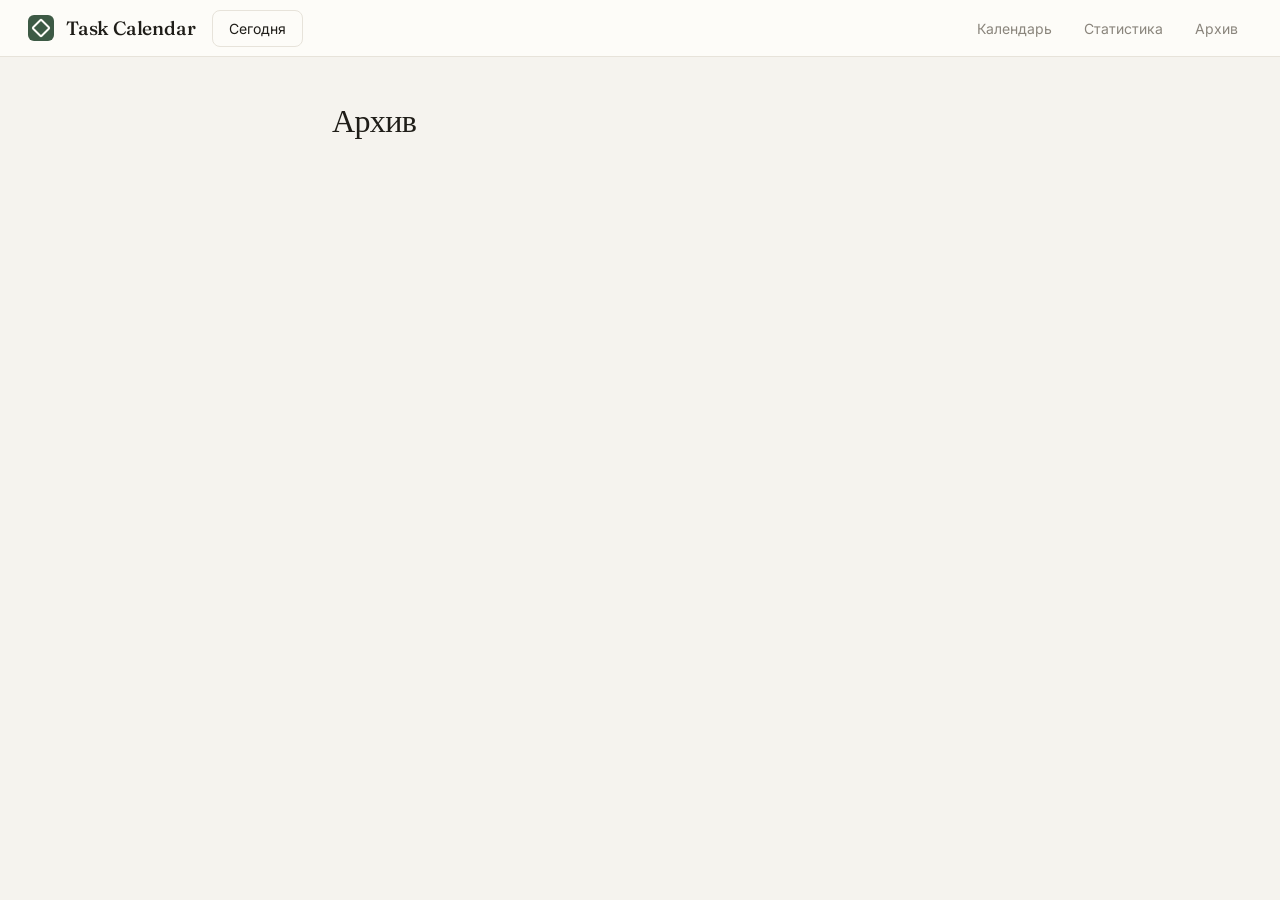
==== static/archive.html @ 2626975e "архив, статистика, навбар, редактор задач!" ====
<!DOCTYPE html>
<html lang="ru">
<head>
    <meta charset="UTF-8">
    <meta name="viewport" content="width=device-width, initial-scale=1.0">
    <title>Архив — Task Calendar</title>
    <link rel="preconnect" href="https://fonts.googleapis.com">
    <link rel="preconnect" href="https://fonts.gstatic.com" crossorigin>
    <link href="https://fonts.googleapis.com/css2?family=Fraunces:opsz,wght@9..144,400;9..144,500;9..144,600&family=Inter:wght@400;500;600&display=swap" rel="stylesheet">
    <link rel="stylesheet" href="style.css">
    <link rel="stylesheet" href="archive.css">
</head>
<body>
    <div class="archive-layout">
        <div class="archive-header">
            <h1 class="archive-heading">Архив</h1>
            <span class="archive-count" id="archiveCount"></span>
        </div>

        <div id="archiveEmpty" class="archive-empty hidden">
            Нет выполненных задач
        </div>

        <div id="archiveList"></div>
    </div>

    <script src="navbar.js"></script>
    <script src="archive.js"></script>
</body>
</html>
---- static/style.css ----
:root {
    --bg: #f5f3ee;
    --surface: #fdfcf8;
    --surface-2: #ece8df;
    --text: #1f1d18;
    --text-muted: #8a857c;
    --text-faint: #b8b3a8;
    --border: #e7e3da;
    --border-strong: #d9d4c7;
    --accent: #3d5a45;
    --accent-soft: #d9e4dc;
    --accent-hover: #2f4636;
    --low: #94b0d4;
    --medium: #d4a574;
    --high: #c87067;
    --task-default: #ece6d6;
    --shadow: 0 1px 2px rgba(40, 35, 25, 0.04);
    --shadow-lift: 0 4px 14px rgba(40, 35, 25, 0.08);
    --radius: 12px;
    --radius-sm: 8px;
    --radius-lg: 16px;
    --hour-height: 60px;
    --grid-hours: 14;
}

* { margin: 0; padding: 0; box-sizing: border-box; }

body {
    font-family: "Inter", system-ui, -apple-system, sans-serif;
    background: var(--bg);
    color: var(--text);
    line-height: 1.5;
    -webkit-font-smoothing: antialiased;
}

button { font: inherit; }

/* ---------- Top bar ---------- */
.topbar {
    display: flex;
    align-items: center;
    justify-content: space-between;
    padding: 14px 28px;
    border-bottom: 1px solid var(--border);
    background: var(--surface);
}

.brand { display: flex; align-items: center; gap: 12px; }

.brand-mark {
    width: 26px; height: 26px;
    background: var(--accent);
    border-radius: 6px;
    position: relative;
}
.brand-mark::before {
    content: "";
    position: absolute;
    inset: 6px;
    border: 2px solid var(--surface);
    border-radius: 2px;
    transform: rotate(45deg);
}

.brand-name {
    font-family: "Fraunces", Georgia, serif;
    font-size: 1.2rem;
    font-weight: 500;
    letter-spacing: -0.01em;
}

.btn-today {
    background: var(--surface);
    color: var(--text);
    border: 1px solid var(--border);
    padding: 7px 16px;
    border-radius: var(--radius-sm);
    font-size: 0.875rem;
    cursor: pointer;
    transition: background 0.15s, border-color 0.15s;
}
.btn-today:hover { background: var(--surface-2); border-color: var(--border-strong); }

/* ---------- Layout ---------- */
.layout {
    display: grid;
    grid-template-columns: 300px 1fr;
    min-height: calc(100vh - 57px);
}

.sidebar {
    border-right: 1px solid var(--border);
    background: var(--bg);
    padding: 20px;
    display: flex;
    flex-direction: column;
    gap: 14px;
    overflow-y: auto;
}

.main {
    padding: 28px 32px;
    overflow: auto;
}

/* ---------- Cards ---------- */
.card {
    background: var(--surface);
    border: 1px solid var(--border);
    border-radius: var(--radius);
    padding: 16px;
    box-shadow: var(--shadow);
}

.card-title {
    font-family: "Fraunces", Georgia, serif;
    font-size: 0.95rem;
    font-weight: 500;
    margin-bottom: 12px;
    letter-spacing: -0.005em;
}

/* ---------- Mini calendar ---------- */
.mini-cal {
    background: var(--surface);
    border: 1px solid var(--border);
    border-radius: var(--radius);
    padding: 14px;
    box-shadow: var(--shadow);
}

.mini-cal-header {
    display: flex;
    align-items: center;
    justify-content: space-between;
    margin-bottom: 10px;
}
.mini-cal-header > span {
    font-family: "Fraunces", Georgia, serif;
    font-size: 0.95rem;
    font-weight: 500;
    text-transform: capitalize;
}

.mini-nav {
    width: 22px; height: 22px;
    border: none;
    background: transparent;
    color: var(--text-muted);
    cursor: pointer;
    border-radius: 4px;
    font-size: 1.05rem;
    display: flex; align-items: center; justify-content: center;
}
.mini-nav:hover { background: var(--surface-2); color: var(--text); }

.mini-cal-weekdays {
    display: grid;
    grid-template-columns: repeat(7, 1fr);
    margin-bottom: 4px;
}
.mini-cal-weekdays span {
    text-align: center;
    font-size: 0.68rem;
    color: var(--text-faint);
    text-transform: uppercase;
    letter-spacing: 0.06em;
    padding: 4px 0;
}

.mini-cal-grid {
    display: grid;
    grid-template-columns: repeat(7, 1fr);
    gap: 1px;
}

.mini-day {
    aspect-ratio: 1;
    display: flex;
    align-items: center;
    justify-content: center;
    font-size: 0.8rem;
    border-radius: 6px;
    cursor: pointer;
    color: var(--text);
    border: none;
    background: transparent;
    position: relative;
    transition: background 0.12s;
}
.mini-day.other-month { color: var(--text-faint); }
.mini-day:hover { background: var(--surface-2); }
.mini-day.in-week { background: var(--accent-soft); }
.mini-day.today {
    background: var(--accent);
    color: var(--surface);
    font-weight: 600;
}
.mini-day.has-tasks::after {
    content: "";
    position: absolute;
    bottom: 3px;
    width: 3px; height: 3px;
    border-radius: 50%;
    background: var(--accent);
}
.mini-day.today.has-tasks::after { background: var(--surface); }

/* ---------- Form ---------- */
.add-form { display: flex; flex-direction: column; gap: 8px; }

.add-form input,
.add-form select {
    font-family: inherit;
    font-size: 0.875rem;
    padding: 9px 11px;
    border: 1px solid var(--border);
    border-radius: var(--radius-sm);
    background: var(--bg);
    color: var(--text);
    width: 100%;
}
.add-form input:focus,
.add-form select:focus {
    outline: none;
    border-color: var(--accent);
    background: var(--surface);
}

.form-row {
    display: grid;
    grid-template-columns: 1fr 1fr;
    gap: 8px;
}

.btn-primary {
    background: var(--accent);
    color: var(--surface);
    border: none;
    border-radius: var(--radius-sm);
    padding: 10px;
    font-size: 0.875rem;
    font-weight: 500;
    cursor: pointer;
    transition: background 0.15s;
    margin-top: 4px;
}
.btn-primary:hover { background: var(--accent-hover); }

/* ---------- Global list ---------- */
.global-list { display: flex; flex-direction: column; gap: 6px; }

.global-task {
    display: flex;
    align-items: center;
    gap: 10px;
    padding: 8px 10px;
    background: var(--bg);
    border-left: 3px solid var(--border-strong);
    border-radius: var(--radius-sm);
    font-size: 0.875rem;
}
.global-task.priority-1 { border-left-color: var(--low); }
.global-task.priority-2 { border-left-color: var(--medium); }
.global-task.priority-3 { border-left-color: var(--high); }
.global-task.done { opacity: 0.5; }
.global-task.done .global-task-title { text-decoration: line-through; }

.global-task-checkbox { cursor: pointer; }
.global-task-title {
    flex: 1; min-width: 0;
    overflow: hidden; text-overflow: ellipsis; white-space: nowrap;
}
.global-task-delete {
    background: none; border: none;
    color: var(--text-faint);
    cursor: pointer;
    font-size: 1rem;
    padding: 0 4px;
    line-height: 1;
}
.global-task-delete:hover { color: var(--high); }

.empty {
    color: var(--text-faint);
    font-size: 0.85rem;
    text-align: center;
    padding: 6px 0;
}

/* ---------- Filters ---------- */
.filter-row { display: flex; flex-wrap: wrap; gap: 6px; }

.filter-btn {
    background: var(--bg);
    color: var(--text);
    border: 1px solid var(--border);
    padding: 5px 12px;
    border-radius: 20px;
    font-size: 0.8rem;
    cursor: pointer;
    transition: all 0.15s;
}
.filter-btn:hover { background: var(--surface-2); }
.filter-btn.active {
    background: var(--accent);
    color: var(--surface);
    border-color: var(--accent);
}

/* ---------- Week navigation ---------- */
.week-nav {
    display: flex;
    align-items: center;
    gap: 14px;
    margin-bottom: 20px;
}

.week-nav h2 {
    font-family: "Fraunces", Georgia, serif;
    font-size: 1.45rem;
    font-weight: 500;
    letter-spacing: -0.015em;
    text-transform: capitalize;
}

.nav-btn {
    width: 34px; height: 34px;
    border-radius: 50%;
    border: 1px solid var(--border);
    background: var(--surface);
    color: var(--text);
    cursor: pointer;
    font-size: 1rem;
    display: flex; align-items: center; justify-content: center;
    transition: all 0.15s;
}
.nav-btn:hover { background: var(--surface-2); border-color: var(--border-strong); }

/* ---------- Week grid ---------- */
.week-grid {
    background: var(--surface);
    border: 1px solid var(--border);
    border-radius: var(--radius-lg);
    overflow: hidden;
    min-width: 760px;
}

.day-header-row {
    display: grid;
    grid-template-columns: 60px repeat(7, 1fr);
    border-bottom: 1px solid var(--border);
    background: var(--surface);
}

.day-header {
    padding: 14px 8px;
    text-align: center;
    border-left: 1px solid var(--border);
}
.day-header:first-child { border-left: none; }
.day-header.today { background: var(--accent-soft); }

.day-header-name {
    font-size: 0.7rem;
    text-transform: uppercase;
    letter-spacing: 0.07em;
    color: var(--text-muted);
}
.day-header-num {
    font-family: "Fraunces", Georgia, serif;
    font-size: 1.5rem;
    font-weight: 500;
    margin-top: 2px;
}
.day-header.today .day-header-num { color: var(--accent); }

/* All-day row */
.allday-row {
    display: grid;
    grid-template-columns: 60px repeat(7, 1fr);
    background: var(--surface);
    border-bottom: 1px solid var(--border);
}
.allday-label {
    font-size: 0.65rem;
    color: var(--text-faint);
    padding: 6px 8px;
    text-align: right;
    align-self: center;
    text-transform: uppercase;
    letter-spacing: 0.05em;
}
.allday-cell {
    padding: 4px;
    border-left: 1px solid var(--border);
    display: flex;
    flex-direction: column;
    gap: 2px;
    min-height: 28px;
}
.allday-task {
    padding: 3px 8px;
    background: var(--task-default);
    border-radius: 4px;
    font-size: 0.75rem;
    border-left: 3px solid var(--border-strong);
    cursor: pointer;
    overflow: hidden;
    text-overflow: ellipsis;
    white-space: nowrap;
}
.allday-task.priority-1 { border-left-color: var(--low); }
.allday-task.priority-2 { border-left-color: var(--medium); }
.allday-task.priority-3 { border-left-color: var(--high); }
.allday-task.done { opacity: 0.5; text-decoration: line-through; }

/* Time grid */
.time-grid {
    display: grid;
    grid-template-columns: 60px repeat(7, 1fr);
}

.time-col {
    background: var(--surface);
}
.time-label {
    height: var(--hour-height);
    padding: 4px 8px;
    text-align: right;
    font-size: 0.7rem;
    color: var(--text-muted);
    border-top: 1px solid var(--border);
}
.time-label:first-child { border-top: none; color: transparent; }

.day-col {
    border-left: 1px solid var(--border);
    position: relative;
    height: calc(var(--grid-hours) * var(--hour-height));
}
.day-col.today { background: rgba(217, 228, 220, 0.18); }

.hour-line {
    position: absolute;
    left: 0; right: 0;
    border-top: 1px solid var(--border);
    pointer-events: none;
}

/* Task block */
.task-block {
    position: absolute;
    left: 3px; right: 3px;
    background: var(--task-default);
    border-radius: 6px;
    padding: 5px 8px 5px 10px;
    font-size: 0.78rem;
    overflow: hidden;
    cursor: pointer;
    border-left: 3px solid var(--border-strong);
    transition: transform 0.12s, box-shadow 0.12s;
}
.task-block:hover {
    box-shadow: var(--shadow-lift);
    transform: translateY(-1px);
    z-index: 1;
}
.task-block.priority-1 { border-left-color: var(--low); }
.task-block.priority-2 { border-left-color: var(--medium); }
.task-block.priority-3 { border-left-color: var(--high); }
.task-block.done { opacity: 0.55; }
.task-block.done .task-block-title { text-decoration: line-through; }

.task-block-title {
    font-weight: 500;
    line-height: 1.2;
    overflow: hidden;
    text-overflow: ellipsis;
    white-space: nowrap;
    padding-right: 14px;
}
.task-block-time {
    font-size: 0.68rem;
    color: rgba(31, 29, 24, 0.6);
    margin-top: 2px;
}

.task-block-delete {
    position: absolute;
    top: 3px; right: 4px;
    background: none;
    border: none;
    color: rgba(31, 29, 24, 0.35);
    cursor: pointer;
    font-size: 0.95rem;
    line-height: 1;
    padding: 0 2px;
    opacity: 0;
    transition: opacity 0.12s, color 0.12s;
}
.task-block:hover .task-block-delete { opacity: 1; }
.task-block-delete:hover { color: var(--high); }

/* Responsive */
@media (max-width: 980px) {
    .layout { grid-template-columns: 1fr; }
    .sidebar {
        border-right: none;
        border-bottom: 1px solid var(--border);
    }
    .main { padding: 20px; }
}

/* ---------- Navbar (shared) ---------- */
.navbar {
    display: flex;
    align-items: center;
    justify-content: space-between;
    padding: 0 28px;
    height: 57px;
    border-bottom: 1px solid var(--border);
    background: var(--surface);
    position: sticky;
    top: 0;
    z-index: 100;
}

.navbar-left {
    display: flex;
    align-items: center;
    gap: 16px;
}

.navbar-brand {
    display: flex;
    align-items: center;
    gap: 12px;
    text-decoration: none;
    color: var(--text);
}

.navbar-links {
    display: flex;
    align-items: center;
    gap: 4px;
}

.nav-link {
    font-size: 0.875rem;
    color: var(--text-muted);
    text-decoration: none;
    padding: 6px 14px;
    border-radius: var(--radius-sm);
    transition: background 0.15s, color 0.15s;
}

.nav-link:hover {
    background: var(--surface-2);
    color: var(--text);
}

.nav-link.active {
    background: var(--accent-soft);
    color: var(--accent);
    font-weight: 500;
}

/* ---------- Modal ---------- */
.modal-overlay {
    position: fixed;
    inset: 0;
    background: rgba(31, 29, 24, 0.45);
    display: flex;
    align-items: center;
    justify-content: center;
    z-index: 200;
    padding: 20px;
    opacity: 0;
    pointer-events: none;
    transition: opacity 0.18s ease;
}
.modal-overlay.open {
    opacity: 1;
    pointer-events: all;
}

.modal {
    background: var(--surface);
    border: 1px solid var(--border);
    border-radius: var(--radius-lg);
    box-shadow: var(--shadow-lift);
    width: 100%;
    max-width: 440px;
    padding: 24px;
    transform: translateY(8px);
    transition: transform 0.18s ease;
}
.modal-overlay.open .modal {
    transform: translateY(0);
}

.modal-header {
    display: flex;
    align-items: center;
    justify-content: space-between;
    margin-bottom: 20px;
}

.modal-title {
    font-family: "Fraunces", Georgia, serif;
    font-size: 1.1rem;
    font-weight: 500;
    letter-spacing: -0.01em;
}

.modal-close {
    background: none;
    border: none;
    color: var(--text-muted);
    cursor: pointer;
    font-size: 1.4rem;
    line-height: 1;
    padding: 0 4px;
    transition: color 0.12s;
}
.modal-close:hover { color: var(--text); }

.modal-form {
    display: flex;
    flex-direction: column;
    gap: 8px;
}

.modal-form input,
.modal-form select {
    font-family: inherit;
    font-size: 0.875rem;
    padding: 9px 11px;
    border: 1px solid var(--border);
    border-radius: var(--radius-sm);
    background: var(--bg);
    color: var(--text);
    width: 100%;
}
.modal-form input:focus,
.modal-form select:focus {
    outline: none;
    border-color: var(--accent);
    background: var(--surface);
}

.modal-actions {
    display: flex;
    align-items: center;
    justify-content: space-between;
    margin-top: 8px;
    gap: 8px;
}

.modal-actions-right {
    display: flex;
    gap: 8px;
}

.btn-danger {
    background: none;
    color: var(--high);
    border: 1px solid var(--high);
    border-radius: var(--radius-sm);
    padding: 9px 16px;
    font-size: 0.875rem;
    cursor: pointer;
    transition: background 0.15s, color 0.15s;
}
.btn-danger:hover {
    background: var(--high);
    color: var(--surface);
}

.btn-secondary {
    background: var(--surface);
    color: var(--text);
    border: 1px solid var(--border);
    border-radius: var(--radius-sm);
    padding: 9px 16px;
    font-size: 0.875rem;
    cursor: pointer;
    transition: background 0.15s, border-color 0.15s;
}
.btn-secondary:hover { background: var(--surface-2); border-color: var(--border-strong); }
.btn-secondary.done-active {
    background: var(--accent-soft);
    color: var(--accent);
    border-color: var(--accent);
}
---- static/archive.css ----
.archive-layout {
    max-width: 680px;
    margin: 0 auto;
    padding: 40px 32px 80px;
}

.archive-header {
    display: flex;
    align-items: baseline;
    gap: 14px;
    margin-bottom: 32px;
}

.archive-heading {
    font-family: "Fraunces", Georgia, serif;
    font-size: 2rem;
    font-weight: 500;
    letter-spacing: -0.02em;
}

.archive-count {
    font-size: 0.85rem;
    color: var(--text-muted);
}

/* ---------- Пустое состояние ---------- */
.archive-empty {
    color: var(--text-faint);
    font-size: 0.95rem;
    text-align: center;
    padding: 60px 0;
}
.hidden { display: none; }

/* ---------- Группы ---------- */
.archive-group {
    margin-bottom: 28px;
}

.archive-group-title {
    font-size: 0.72rem;
    text-transform: uppercase;
    letter-spacing: 0.08em;
    color: var(--text-faint);
    margin-bottom: 8px;
    padding-left: 2px;
}

/* ---------- Задачи ---------- */
.archive-task {
    display: flex;
    align-items: flex-start;
    gap: 12px;
    padding: 12px 14px;
    background: var(--surface);
    border: 1px solid var(--border);
    border-left: 3px solid var(--border-strong);
    border-radius: var(--radius-sm);
    margin-bottom: 6px;
    box-shadow: var(--shadow);
    opacity: 0.75;
}

.archive-task.priority-1 { border-left-color: var(--low); }
.archive-task.priority-2 { border-left-color: var(--medium); }
.archive-task.priority-3 { border-left-color: var(--high); }

.archive-task-check {
    color: var(--accent);
    font-size: 1rem;
    margin-top: 1px;
    flex-shrink: 0;
}

.archive-task-body {
    flex: 1;
    min-width: 0;
}

.archive-task-title {
    font-size: 0.9rem;
    font-weight: 500;
    text-decoration: line-through;
    color: var(--text-muted);
    white-space: nowrap;
    overflow: hidden;
    text-overflow: ellipsis;
}

.archive-task-meta {
    font-size: 0.75rem;
    color: var(--text-faint);
    margin-top: 3px;
}

.archive-task-delete {
    background: none;
    border: none;
    color: var(--text-faint);
    cursor: pointer;
    font-size: 1rem;
    padding: 0 2px;
    line-height: 1;
    flex-shrink: 0;
    transition: color 0.12s;
}
.archive-task-delete:hover { color: var(--high); }

@media (max-width: 640px) {
    .archive-layout { padding: 28px 20px 60px; }
}
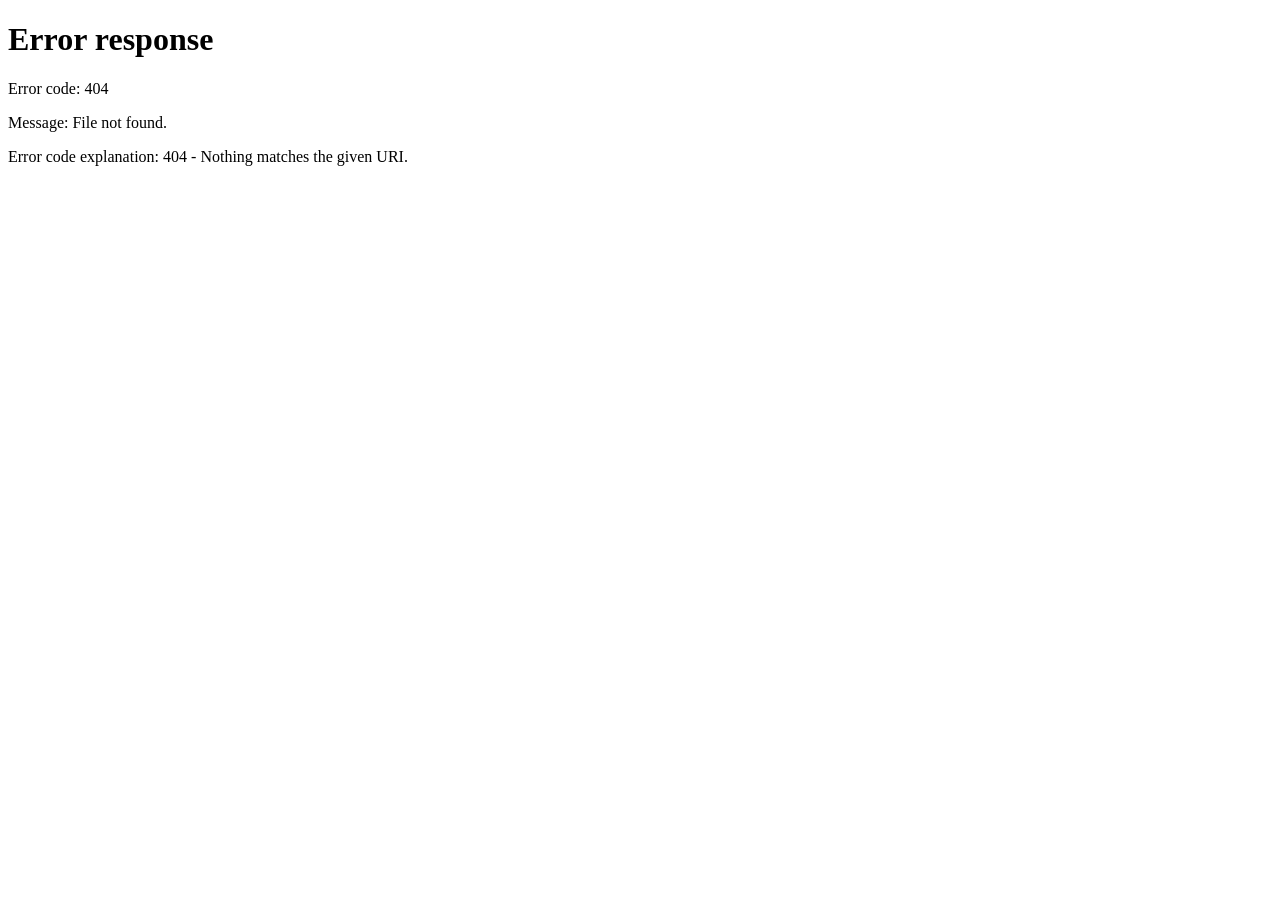
==== commit 865ae20b: "прокрутка, 24 часовой формат" ====
--- a/static/archive.html
+++ b/static/archive.html
@@ -9,6 +9,7 @@
     <link href="https://fonts.googleapis.com/css2?family=Fraunces:opsz,wght@9..144,400;9..144,500;9..144,600&family=Inter:wght@400;500;600&display=swap" rel="stylesheet">
     <link rel="stylesheet" href="style.css">
     <link rel="stylesheet" href="archive.css">
+    <script src="auth-guard.js"></script>
 </head>
 <body>
     <div class="archive-layout">
--- a/static/style.css
+++ b/static/style.css
@@ -19,8 +19,8 @@
     --radius: 12px;
     --radius-sm: 8px;
     --radius-lg: 16px;
-    --hour-height: 60px;
-    --grid-hours: 14;
+    --hour-height: 80px;
+    --grid-hours: 24;
 }
 
 * { margin: 0; padding: 0; box-sizing: border-box; }
@@ -85,7 +85,8 @@
 .layout {
     display: grid;
     grid-template-columns: 300px 1fr;
-    min-height: calc(100vh - 57px);
+    height: calc(100vh - 57px);
+    overflow: hidden;
 }
 
 .sidebar {
@@ -100,7 +101,7 @@
 
 .main {
     padding: 28px 32px;
-    overflow: auto;
+    overflow: hidden;
 }
 
 /* ---------- Cards ---------- */
@@ -344,6 +345,9 @@
     border-radius: var(--radius-lg);
     overflow: hidden;
     min-width: 760px;
+    display: flex;
+    flex-direction: column;
+    max-height: calc(100vh - 57px - 56px);
 }
 
 .day-header-row {
@@ -351,6 +355,7 @@
     grid-template-columns: 60px repeat(7, 1fr);
     border-bottom: 1px solid var(--border);
     background: var(--surface);
+    padding-right: 15px;
 }
 
 .day-header {
@@ -381,6 +386,7 @@
     grid-template-columns: 60px repeat(7, 1fr);
     background: var(--surface);
     border-bottom: 1px solid var(--border);
+    padding-right: 15px;
 }
 .allday-label {
     font-size: 0.65rem;
@@ -419,6 +425,7 @@
 .time-grid {
     display: grid;
     grid-template-columns: 60px repeat(7, 1fr);
+    overflow-y: auto;
 }
 
 .time-col {
@@ -432,7 +439,7 @@
     color: var(--text-muted);
     border-top: 1px solid var(--border);
 }
-.time-label:first-child { border-top: none; color: transparent; }
+.time-label:first-child { border-top: none; }
 
 .day-col {
     border-left: 1px solid var(--border);
@@ -693,4 +700,32 @@
     background: var(--accent-soft);
     color: var(--accent);
     border-color: var(--accent);
+}
+
+.navbar-user {
+    font-size: 0.85rem;
+    color: var(--text-muted);
+    padding: 0 4px 0 12px;
+    margin-left: 8px;
+    border-left: 1px solid var(--border);
+}
+ 
+.nav-logout {
+    font-size: 0.85rem;
+    color: var(--text-muted);
+    background: transparent;
+    border: 1px solid var(--border);
+    padding: 6px 14px;
+    border-radius: var(--radius-sm);
+    cursor: pointer;
+    transition: background 0.15s, color 0.15s, border-color 0.15s;
+}
+.nav-logout:hover {
+    background: var(--surface-2);
+    color: var(--text);
+    border-color: var(--border-strong);
+}
+
+ .time-grid::-webkit-scrollbar {
+    width: 15px;
 }
